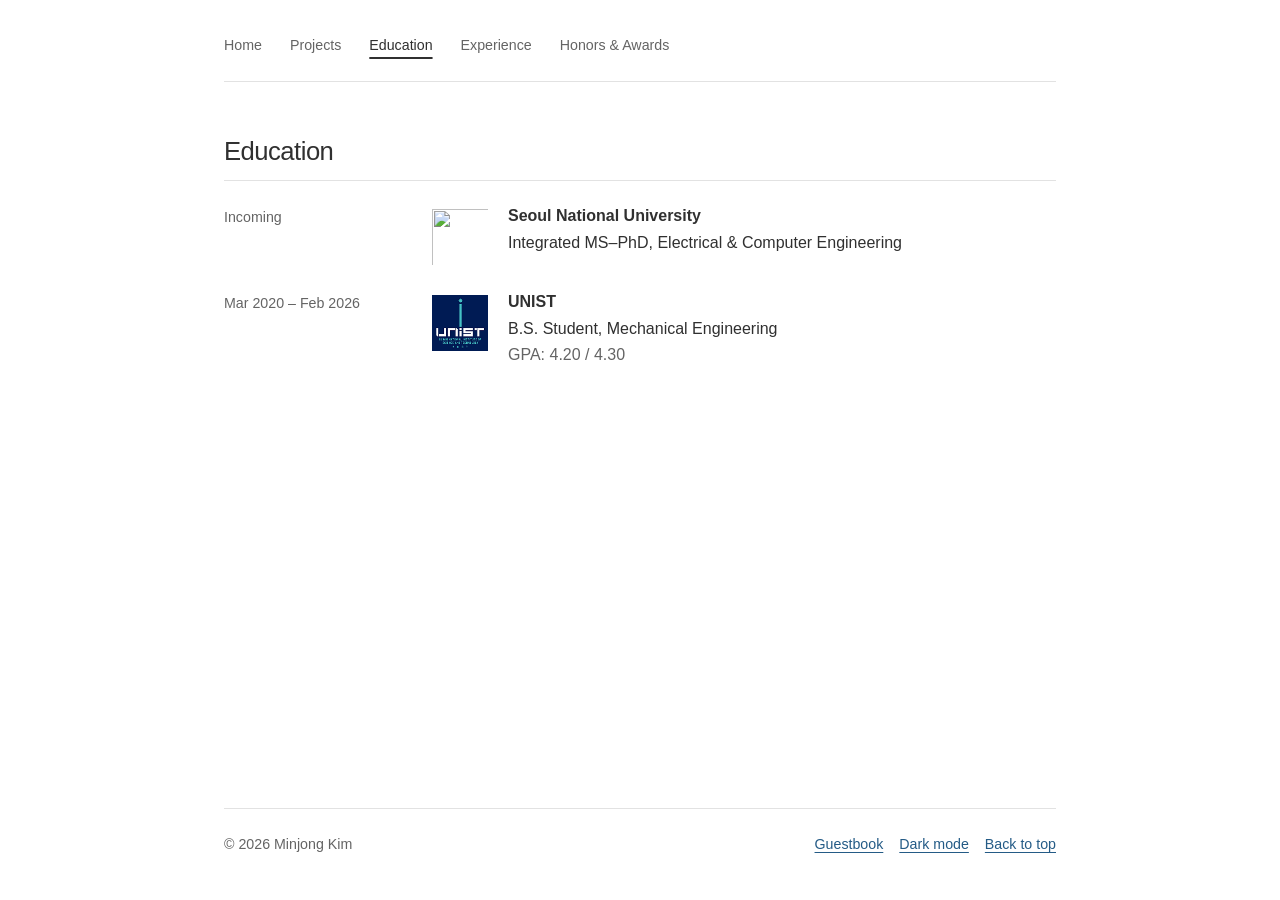
==== education.html @ 2716f353 "Redesign academic website with separate pages and image galleries" ====
<!DOCTYPE html>
<html lang="en">
<head>
    <meta charset="UTF-8">
    <meta name="viewport" content="width=device-width, initial-scale=1.0">
    <meta name="description" content="Minjong Kim’s education in mechanical engineering and electrical and computer engineering.">
    <meta name="color-scheme" content="light dark">
    <title>Education | Minjong Kim</title>
    <link rel="stylesheet" href="css/style.css">
    <script src="js/theme.js"></script>
    <script src="js/main.js" defer></script>
</head>
<body>
    <a class="skip-link" href="#main">Skip to content</a>
    <div class="page">
        <header class="site-header">
            <nav aria-label="Main navigation">
                <a href="index.html">Home</a>
                <a href="projects.html">Projects</a>
                <a href="education.html" aria-current="page">Education</a>
                <a href="experience.html">Experience</a>
                <a href="honors.html">Honors &amp; Awards</a>
            </nav>
        </header>

        <main id="main" tabindex="-1">
            <section id="education" aria-labelledby="education-title">
                <h1 id="education-title" class="page-title">Education</h1>
                <div class="dated-entry">
                    <p class="entry-date">Incoming</p>
                    <div class="school-content">
                        <img class="school-logo" src="images/snu-logo.png" alt="" width="2116" height="2195">
                        <div class="school-details"><h2 class="entry-title">Seoul National University</h2><p>Integrated MS–PhD, Electrical &amp; Computer Engineering</p></div>
                    </div>
                </div>
                <div class="dated-entry">
                    <p class="entry-date">Mar 2020 – Feb 2026</p>
                    <div class="school-content">
                        <img class="school-logo" src="images/unist-logo.png" alt="" width="100" height="100">
                        <div class="school-details"><h2 class="entry-title">UNIST</h2><p>B.S. Student, Mechanical Engineering</p><p class="secondary">GPA: 4.20 / 4.30</p></div>
                    </div>
                </div>
            </section>
        </main>

        <footer class="site-footer">
            <p>© <span id="copyright-year">2026</span> Minjong Kim</p>
            <div class="footer-links">
                <button type="button" class="text-button" id="guestbook-btn" hidden>Guestbook</button>
                <button type="button" class="text-button" id="theme-toggle" aria-pressed="false" hidden>Dark mode</button>
                <a href="#main">Back to top</a>
            </div>
        </footer>
    </div>

    <dialog id="guestbook-modal" aria-labelledby="guestbook-title">
        <div class="modal-header">
            <h2 id="guestbook-title">Guestbook</h2>
            <button type="button" class="text-button" id="modal-close">Close</button>
        </div>
        <p class="secondary guestbook-intro">Leave a public message.</p>
        <form id="guestbook-form">
            <label for="gb-name">Name</label>
            <input type="text" id="gb-name" autocomplete="nickname" maxlength="20" required>
            <label for="gb-content">Message</label>
            <textarea id="gb-content" rows="3" maxlength="100" required></textarea>
            <button id="gb-submit" class="submit-button" type="submit" disabled>Post message</button>
            <p id="gb-status" class="secondary" role="status"></p>
        </form>
        <div id="guestbook-list" class="guestbook-list" aria-busy="true"><p>Loading messages…</p></div>
    </dialog>
</body>
</html>
---- css/style.css ----
/* A quiet, document-like layout for a personal academic homepage. */
:root {
    color-scheme: light;
    --background: #fff;
    --text: #303030;
    --secondary: #646464;
    --link: #245b86;
    --rule: #e2e2e2;
    --control-border: #858585;
    --surface: #f5f5f5;
    --overlay: rgb(0 0 0 / 35%);
    --font: -apple-system, BlinkMacSystemFont, "Segoe UI", Arial, sans-serif;
    --small: 0.889rem;
    --body: 1rem;
    --heading: 1.266rem;
    --title: 2.281rem;
    --date-column: 10.75rem;
    --column-gap: 2rem;
    --header-height: 9rem;
    --gallery-surface: #f2f3f4;
    --gallery-control: rgb(20 25 30 / 52%);
    --gallery-control-border: rgb(255 255 255 / 22%);
    --gallery-control-ink: #fff;
    --gallery-arrow-surface: rgb(255 255 255 / 82%);
    --gallery-arrow-border: rgb(255 255 255 / 65%);
    --gallery-arrow-ink: #343a40;
    --gallery-arrow-shadow: 0 1px 5px rgb(0 0 0 / 12%), 0 0 0 1px rgb(0 0 0 / 5%);
}

:root[data-theme="dark"] {
    color-scheme: dark;
    --background: #202020;
    --text: #e6e6e6;
    --secondary: #b3b3b3;
    --link: #9dc4e3;
    --rule: #484848;
    --control-border: #959595;
    --surface: #292929;
    --overlay: rgb(0 0 0 / 60%);
    --gallery-surface: #17191c;
}

* { box-sizing: border-box; }
html { scroll-padding-top: calc(var(--header-height) + 1rem); }
body { margin: 0; background: var(--background); color: var(--text); font-family: var(--font); font-size: var(--body); line-height: 1.6; }
button, input, textarea { font: inherit; }
button, summary { cursor: pointer; }
button { color: inherit; }
button:disabled { cursor: wait; }
a { color: var(--link); text-underline-offset: 0.18em; text-decoration-thickness: 1px; }
a:hover, .text-button:hover { text-decoration-thickness: 2px; }
:focus-visible { outline: 2px solid var(--link); outline-offset: 4px; }
/* This anchor target is a landmark, not an interactive panel. */
main:focus { outline: none; }
p, h1, h2, h3, h4, ul { margin: 0; }
h1, h2, h3, h4 { line-height: 1.4; font-weight: 500; text-wrap: pretty; }
h1 { font-size: var(--title); letter-spacing: -0.025em; overflow-wrap: anywhere; }
h2 { font-size: var(--heading); margin-bottom: 1.5rem; letter-spacing: -0.015em; }
h3, h4 { font-size: var(--body); font-weight: 600; }
.entry-title { font-size: var(--body); font-weight: 600; letter-spacing: normal; }
.page-title { font-size: 1.602rem; letter-spacing: -0.02em; margin-bottom: 1.5rem; }
img { display: block; max-width: 100%; height: auto; }
[hidden] { display: none !important; }
.secondary, .entry-date, .project-meta, .project-topics { color: var(--secondary); }
.page { max-width: 56rem; min-height: 100svh; display: flex; flex-direction: column; margin-inline: auto; padding: 0 2rem; }
main { flex: 1; min-width: 0; display: flow-root; }
.site-header { position: sticky; top: 0; z-index: 10; flex-shrink: 0; background: var(--background); padding-block: 1.75rem 1.125rem; border-bottom: 1px solid var(--rule); }
.site-header nav { display: flex; flex-wrap: wrap; column-gap: 1.75rem; row-gap: 0.125rem; }
.site-header a { display: inline-block; padding-block: 0.375rem; font-size: var(--small); color: var(--secondary); text-decoration: none; }
.site-header a:hover, .site-header a:focus-visible { color: var(--link); text-decoration: underline; }
.site-header a[aria-current="page"] { color: var(--text); text-decoration: underline; text-decoration-thickness: 2px; text-underline-offset: 0.5em; }
main > section { margin-top: 3.25rem; }
.about { display: grid; grid-template-columns: minmax(0, 1fr) 8.5rem; column-gap: 3rem; padding-top: 0.25rem; }
.profile-heading, .bio, .contact-links { grid-column: 1; }
.research-area { margin-top: 0.25rem; color: var(--secondary); }
.bio { margin-top: 1.5rem; max-width: 65ch; text-wrap: pretty; }
.bio p + p { margin-top: 1rem; }
.portrait { grid-column: 2; grid-row: 1 / 4; width: 8.5rem; aspect-ratio: 4 / 5; object-fit: cover; object-position: center 40%; margin-top: 0.5rem; }
.contact-links { display: flex; flex-wrap: wrap; gap: 0.25rem 1.125rem; list-style: none; padding: 0; margin-top: 1.125rem; font-size: var(--small); }
.contact-links a { display: inline-block; padding-block: 0.25rem; }
.interests { grid-column: 1 / -1; margin-top: 1.5rem; color: var(--secondary); font-size: var(--small); }
.interests span { color: var(--text); }
section > .page-title, #news > h2, .section-heading { padding-bottom: 0.625rem; border-bottom: 1px solid var(--rule); }
.dated-entry { display: grid; grid-template-columns: var(--date-column) minmax(0, 1fr); column-gap: var(--column-gap); margin-top: 1.375rem; }
.entry-date { font-size: var(--small); padding-top: 0.0625rem; font-variant-numeric: tabular-nums; line-height: 1.6; }
.dated-entry .entry-title, .dated-entry h3 { margin-bottom: 0.2rem; }
.school-content { display: flex; flex-wrap: wrap; align-items: flex-start; gap: 1rem; }
.school-logo { flex: 0 0 auto; width: 4rem; height: 4rem; padding: 0.25rem; object-fit: contain; background: #fff; }
.school-details { flex: 1 1 12rem; min-width: 0; }
.news-list, .honors-list { list-style: none; padding: 0; }
.news-list .dated-entry { margin-top: 0.625rem; }
.section-heading { display: flex; flex-wrap: wrap; align-items: baseline; justify-content: space-between; gap: 0.5rem 1rem; margin-bottom: 1.5rem; }
.section-heading .page-title { margin: 0; }
.project-filters { display: flex; flex-wrap: wrap; gap: 0.875rem; }
.filter-button { background: none; border: 0; padding: 0.25rem 0; color: var(--secondary); font-size: var(--small); }
.filter-button[aria-pressed="true"] { color: var(--text); text-decoration: underline; text-underline-offset: 0.3em; }
.filter-button:hover { color: var(--link); }
.project { display: grid; grid-template-columns: var(--date-column) minmax(0, 1fr); column-gap: var(--column-gap); }
.project:not([hidden]) ~ .project:not([hidden]) { margin-top: 1.75rem; padding-top: 1.75rem; border-top: 1px solid var(--rule); }
.project .entry-title { margin-bottom: 0.125rem; }
.project-content { min-width: 0; }
.project-content > p:not([class]) { text-wrap: pretty; }
.project-status { font-size: var(--small); color: var(--secondary); margin-top: 0.25rem; }
.project-meta { font-size: var(--small); margin-bottom: 0.75rem; }
.project-topics { font-size: var(--small); margin-top: 0.625rem; }
.project-links, .project-figures { font-size: var(--small); margin-top: 0.5rem; }
summary { color: var(--link); width: fit-content; padding-block: 0.25rem; text-decoration: underline; text-underline-offset: 0.18em; }
.figure-list { display: grid; grid-template-columns: repeat(2, minmax(0, 1fr)); gap: 0.75rem; margin-block: 0.75rem 1rem; }
.figure-list .gallery-slide:first-child { grid-column: 1 / -1; }
.figure-list .gallery-slide { display: block; margin: 0; border: 1px solid var(--rule); }
.figure-list img { width: 100%; }
.gallery-stage { position: relative; aspect-ratio: 5 / 3; margin-top: 0.75rem; background: var(--gallery-surface); border: 1px solid var(--rule); border-radius: 0.375rem; overflow: hidden; }
.figure-list.is-carousel { position: absolute; inset: 0; display: block; margin: 0; }
.is-carousel .gallery-slide { position: absolute; inset: 0; display: flex; align-items: center; justify-content: center; border: 0; }
.is-carousel .gallery-slide img { width: 100%; height: 100%; object-fit: contain; }
.gallery-arrow { position: absolute; top: 50%; transform: translateY(-50%); display: grid; place-items: center; width: 2.75rem; height: 2.75rem; padding: 0; border: 0; border-radius: 50%; background: none; color: var(--gallery-arrow-ink); }
/* A 36 px visual button inside a 44 px touch target. */
.gallery-arrow::before { content: ""; position: absolute; inset: 0.25rem; border-radius: inherit; background: var(--gallery-arrow-surface); border: 1px solid var(--gallery-arrow-border); box-shadow: var(--gallery-arrow-shadow); backdrop-filter: blur(12px); -webkit-backdrop-filter: blur(12px); }
.gallery-arrow svg { position: relative; display: block; width: 1.125rem; height: 1.125rem; }
.gallery-arrow:hover::before { background: var(--gallery-control-ink); }
.gallery-arrow:active::before { transform: scale(0.94); }
.gallery-prev { left: 0.75rem; }
.gallery-next { right: 0.75rem; }
.gallery-dots { position: absolute; bottom: 0.625rem; left: 50%; transform: translateX(-50%); display: flex; align-items: center; justify-content: center; padding: 0 0.125rem; border-radius: 2rem; background: var(--gallery-control); border: 1px solid var(--gallery-control-border); backdrop-filter: blur(8px); -webkit-backdrop-filter: blur(8px); }
.gallery-dot { display: grid; place-items: center; width: 1.5rem; height: 1.5rem; padding: 0; border: 0; background: none; border-radius: 50%; }
.gallery-dot::before { content: ""; width: 0.25rem; height: 0.25rem; background: var(--gallery-control-ink); border-radius: 50%; opacity: 0.55; }
.gallery-dot[aria-pressed="true"]::before { opacity: 1; transform: scale(1.3); }
.gallery-dot:hover::before { opacity: 1; }
.gallery-arrow:focus-visible { outline: 2px solid var(--link); outline-offset: 0; }
.gallery-dot:focus-visible { outline: 2px solid var(--gallery-control-ink); outline-offset: 2px; }
.subheading { margin-block: 1.75rem 1rem; color: var(--secondary); font-size: var(--small); font-weight: 500; }
.site-footer { display: flex; flex-wrap: wrap; justify-content: space-between; align-items: baseline; gap: 0.75rem 1rem; border-top: 1px solid var(--rule); margin-top: 3.5rem; padding-block: 1.25rem 2.5rem; font-size: var(--small); color: var(--secondary); }
.footer-links { display: flex; flex-wrap: wrap; align-items: baseline; gap: 0.25rem 1rem; }
.text-button { padding: 0.25rem 0; border: 0; background: none; color: var(--link); text-decoration: underline; text-underline-offset: 0.18em; }
.skip-link { position: fixed; z-index: 20; top: 0.5rem; left: 1rem; background: var(--background); padding: 0.5rem 1rem; transform: translateY(-200%); }
.skip-link:focus { transform: none; }
.sr-only { position: absolute; width: 1px; height: 1px; padding: 0; margin: -1px; overflow: hidden; clip-path: inset(50%); white-space: nowrap; border: 0; }

/* Native dialog provides focus containment and Escape support. */
body:has(dialog[open]) { overflow: hidden; }
dialog { width: min(36rem, calc(100% - 2rem)); max-height: 85dvh; padding: 1.5rem; border: 1px solid var(--control-border); background: var(--background); color: var(--text); overflow-y: auto; }
dialog::backdrop { background: var(--overlay); }
.modal-header { display: flex; align-items: baseline; justify-content: space-between; gap: 1rem; }
.modal-header h2 { margin: 0; }
.guestbook-intro { margin-top: 0.5rem; }
#guestbook-form { display: grid; gap: 0.5rem; margin-block: 1.5rem; }
input, textarea { min-width: 0; width: 100%; border: 1px solid var(--control-border); border-radius: 0; padding: 0.5rem; background: var(--background); color: var(--text); }
textarea { resize: vertical; }
#guestbook-form label:not(:first-child) { margin-top: 0.5rem; }
.submit-button { justify-self: start; padding: 0.4rem 0.9rem; border: 1px solid var(--control-border); border-radius: 0; background: var(--surface); margin-top: 0.5rem; }
.submit-button:disabled { color: var(--secondary); }
#gb-status { min-height: 1.6em; font-size: var(--small); }
.gb-item { padding-block: 1rem; border-top: 1px solid var(--rule); overflow-wrap: anywhere; }
.gb-author { display: block; font-weight: 500; }
.gb-text { display: block; white-space: pre-wrap; }
.gb-date { color: var(--secondary); font-size: var(--small); }

@media (max-width: 600px) {
    .page { padding-inline: 1.25rem; }
    .site-header { padding-block: 0.875rem; }
    .site-header nav { column-gap: 1.125rem; }
    main > section { margin-top: 2.75rem; }
    .about { display: flex; flex-wrap: wrap; gap: 0 1rem; align-items: start; }
    .profile-heading { flex: 1 1 12rem; min-width: 0; }
    .profile-heading h1 { font-size: 2.027rem; }
    .portrait { flex: 0 0 auto; width: 5rem; margin: 0 0 0.25rem; }
    .bio, .contact-links, .interests { flex-basis: 100%; }
    .dated-entry { grid-template-columns: 1fr; gap: 0.25rem; margin-top: 1.5rem; }
    .project { grid-template-columns: 1fr; gap: 0.5rem; }
    .project-period { display: flex; flex-wrap: wrap; gap: 0.25rem 0.875rem; align-items: baseline; }
    .project-status { margin: 0; }
    .project-status::before { content: "·"; margin-right: 0.875rem; }
    .project:not([hidden]) ~ .project:not([hidden]) { margin-top: 1.5rem; padding-top: 1.5rem; }
    .contact-links { column-gap: 1rem; }
    .figure-list { grid-template-columns: 1fr; }
    .news-list .dated-entry { margin-top: 0.875rem; }
    .entry-date { padding: 0; }
    .site-footer { margin-top: 2.75rem; }
}

@media (max-width: 340px) {
    .portrait { margin-top: 1rem; }
}

@media print {
    :root, :root[data-theme="dark"] { --background: #fff; --text: #000; --secondary: #444; --link: #000; --rule: #ccc; }
    .page { display: block; min-height: 0; max-width: none; padding: 0; }
    .site-header, .site-footer, .project-filters, .project-figures, dialog, .skip-link { display: none !important; }
    .project[hidden] { display: grid !important; }
    .project ~ .project { margin-top: 1.75rem; padding-top: 1.75rem; border-top: 1px solid var(--rule); }
    main > section { margin-top: 1.5rem; }
    .project, .dated-entry { break-inside: avoid; }
    a { text-decoration: none; }
}
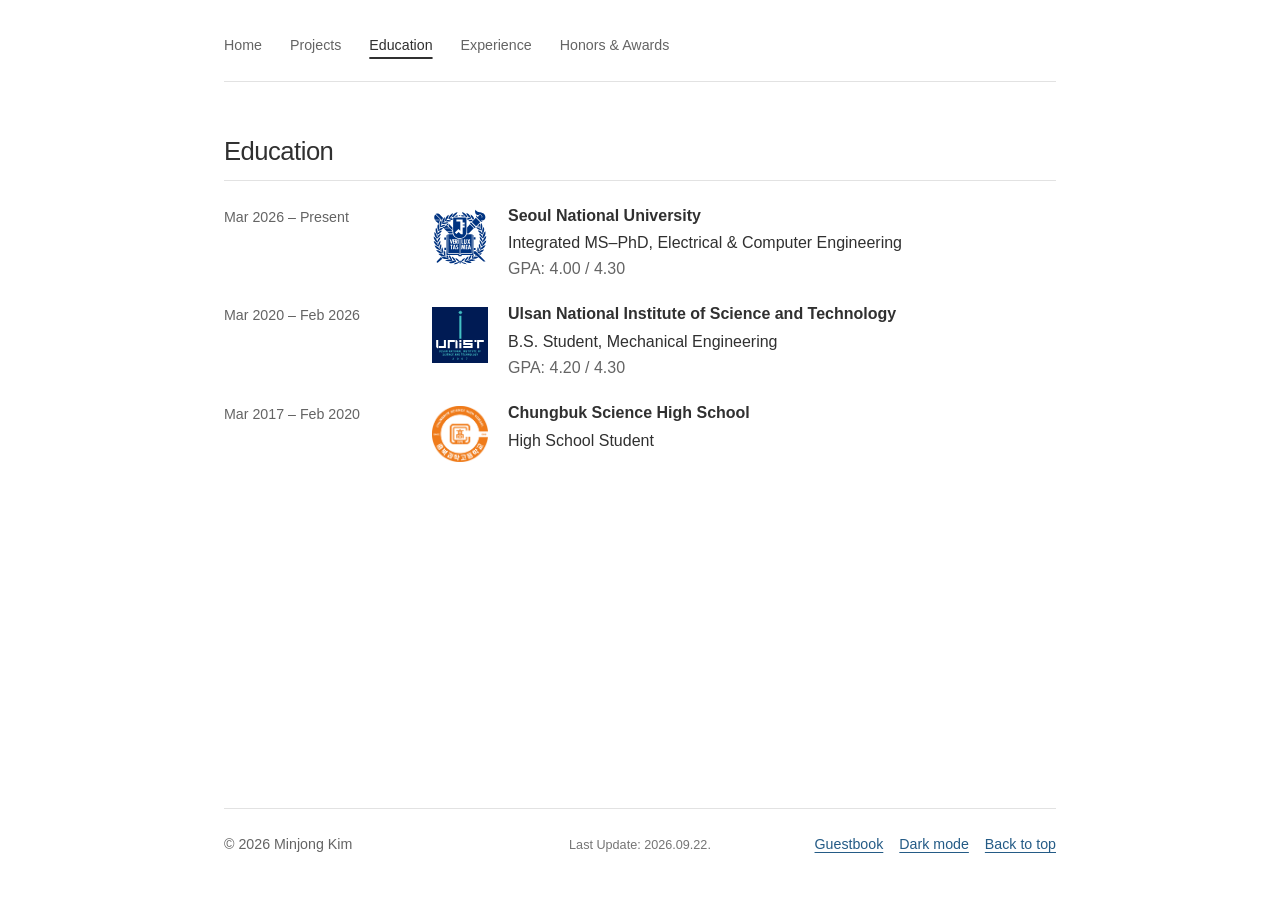
==== commit bd234d5f: "Refresh site content and news UI" ====
--- a/education.html
+++ b/education.html
@@ -27,17 +27,24 @@
             <section id="education" aria-labelledby="education-title">
                 <h1 id="education-title" class="page-title">Education</h1>
                 <div class="dated-entry">
-                    <p class="entry-date">Incoming</p>
+                    <p class="entry-date">Mar 2026 – Present</p>
                     <div class="school-content">
-                        <img class="school-logo" src="images/snu-logo.png" alt="" width="2116" height="2195">
-                        <div class="school-details"><h2 class="entry-title">Seoul National University</h2><p>Integrated MS–PhD, Electrical &amp; Computer Engineering</p></div>
+                        <img class="school-logo" src="images/snu-logo.svg" alt="" width="2000" height="2000">
+                        <div class="school-details"><h2 class="entry-title">Seoul National University</h2><p>Integrated MS–PhD, Electrical &amp; Computer Engineering</p><p class="secondary">GPA: 4.00 / 4.30</p></div>
                     </div>
                 </div>
                 <div class="dated-entry">
                     <p class="entry-date">Mar 2020 – Feb 2026</p>
                     <div class="school-content">
-                        <img class="school-logo" src="images/unist-logo.png" alt="" width="100" height="100">
-                        <div class="school-details"><h2 class="entry-title">UNIST</h2><p>B.S. Student, Mechanical Engineering</p><p class="secondary">GPA: 4.20 / 4.30</p></div>
+                        <img class="school-logo" src="images/unist-logo.svg" alt="" width="2000" height="2000">
+                        <div class="school-details"><h2 class="entry-title">Ulsan National Institute of Science and Technology</h2><p>B.S. Student, Mechanical Engineering</p><p class="secondary">GPA: 4.20 / 4.30</p></div>
+                    </div>
+                </div>
+                <div class="dated-entry">
+                    <p class="entry-date">Mar 2017 – Feb 2020</p>
+                    <div class="school-content">
+                        <img class="school-logo" src="images/cbsh-logo.png" alt="" width="300" height="300">
+                        <div class="school-details"><h2 class="entry-title">Chungbuk Science High School</h2><p>High School Student</p></div>
                     </div>
                 </div>
             </section>
@@ -45,6 +52,7 @@
 
         <footer class="site-footer">
             <p>© <span id="copyright-year">2026</span> Minjong Kim</p>
+            <p class="footer-update">Last Update: <time datetime="2026-09-22">2026.09.22.</time></p>
             <div class="footer-links">
                 <button type="button" class="text-button" id="guestbook-btn" hidden>Guestbook</button>
                 <button type="button" class="text-button" id="theme-toggle" aria-pressed="false" hidden>Dark mode</button>
--- a/css/style.css
+++ b/css/style.css
@@ -4,6 +4,7 @@
     --background: #fff;
     --text: #303030;
     --secondary: #646464;
+    --muted: #757575;
     --link: #245b86;
     --rule: #e2e2e2;
     --control-border: #858585;
@@ -32,6 +33,7 @@
     --background: #202020;
     --text: #e6e6e6;
     --secondary: #b3b3b3;
+    --muted: #919191;
     --link: #9dc4e3;
     --rule: #484848;
     --control-border: #959595;
@@ -70,12 +72,12 @@
 .site-header a:hover, .site-header a:focus-visible { color: var(--link); text-decoration: underline; }
 .site-header a[aria-current="page"] { color: var(--text); text-decoration: underline; text-decoration-thickness: 2px; text-underline-offset: 0.5em; }
 main > section { margin-top: 3.25rem; }
-.about { display: grid; grid-template-columns: minmax(0, 1fr) 8.5rem; column-gap: 3rem; padding-top: 0.25rem; }
+.about { display: grid; grid-template-columns: minmax(0, 1fr) 18rem; column-gap: 3rem; padding-top: 0.25rem; }
 .profile-heading, .bio, .contact-links { grid-column: 1; }
 .research-area { margin-top: 0.25rem; color: var(--secondary); }
 .bio { margin-top: 1.5rem; max-width: 65ch; text-wrap: pretty; }
 .bio p + p { margin-top: 1rem; }
-.portrait { grid-column: 2; grid-row: 1 / 4; width: 8.5rem; aspect-ratio: 4 / 5; object-fit: cover; object-position: center 40%; margin-top: 0.5rem; }
+.portrait { grid-column: 2; grid-row: 1 / 4; width: 18rem; aspect-ratio: 4 / 5; object-fit: cover; object-position: center 40%; margin-top: 0.5rem; }
 .contact-links { display: flex; flex-wrap: wrap; gap: 0.25rem 1.125rem; list-style: none; padding: 0; margin-top: 1.125rem; font-size: var(--small); }
 .contact-links a { display: inline-block; padding-block: 0.25rem; }
 .interests { grid-column: 1 / -1; margin-top: 1.5rem; color: var(--secondary); font-size: var(--small); }
@@ -89,6 +91,31 @@
 .school-details { flex: 1 1 12rem; min-width: 0; }
 .news-list, .honors-list { list-style: none; padding: 0; }
 .news-list .dated-entry { margin-top: 0.625rem; }
+.news-window { position: relative; }
+.news-scroll { overflow-y: auto; scrollbar-width: thin; scrollbar-color: var(--rule) transparent; scroll-padding-block: 2.5rem; }
+.news-scroll .news-list { display: flow-root; }
+.news-window::before, .news-window::after { content: ""; position: absolute; z-index: 1; inset-inline: 0; height: 2.5rem; pointer-events: none; }
+.news-window::before { top: 0; background: linear-gradient(to bottom, var(--background), transparent); opacity: var(--news-fade-top, 0); }
+.news-window::after { bottom: 0; background: linear-gradient(to top, var(--background), transparent); opacity: var(--news-fade-bottom, 0); }
+.news-scroll:focus-visible { outline: none; }
+.news-window:has(.news-scroll:focus-visible) { outline: 2px solid var(--link); outline-offset: 4px; }
+.news-more { position: absolute; z-index: 2; bottom: -1.75rem; left: 50%; transform: translateX(-50%); display: grid; place-items: center; width: 4rem; height: 2.75rem; padding: 0; border: 0; border-radius: 0.5rem; background: none; color: var(--secondary); opacity: 0; pointer-events: none; }
+/* A borderless scroll cue; its quiet hover surface stays inside the 44 px hit area. */
+.news-more::before { content: ""; position: absolute; inset: 0.5rem 0; border-radius: inherit; background: var(--surface); opacity: 0; }
+.news-more svg { position: relative; width: 1.5rem; height: 1.5rem; fill: none; stroke: currentColor; stroke-width: 1.8; stroke-linecap: round; stroke-linejoin: round; }
+.news-more[data-visible="true"] { opacity: 1; pointer-events: auto; }
+.news-more:hover, .news-more:focus-visible { color: var(--text); }
+.news-more:focus-visible::before { opacity: 1; }
+@media (hover: hover) {
+    .news-more:hover::before { opacity: 1; }
+}
+@media (prefers-reduced-motion: no-preference) {
+    .news-more { transition: opacity 150ms ease-out; }
+    .news-more::before { transition: opacity 150ms ease-out; }
+    .news-more svg { transition: transform 150ms ease-out; }
+    .news-more:hover svg, .news-more:focus-visible svg { transform: translateY(2px); }
+    .news-more:active svg { transform: translateY(3px); }
+}
 .section-heading { display: flex; flex-wrap: wrap; align-items: baseline; justify-content: space-between; gap: 0.5rem 1rem; margin-bottom: 1.5rem; }
 .section-heading .page-title { margin: 0; }
 .project-filters { display: flex; flex-wrap: wrap; gap: 0.875rem; }
@@ -131,6 +158,12 @@
 .subheading { margin-block: 1.75rem 1rem; color: var(--secondary); font-size: var(--small); font-weight: 500; }
 .site-footer { display: flex; flex-wrap: wrap; justify-content: space-between; align-items: baseline; gap: 0.75rem 1rem; border-top: 1px solid var(--rule); margin-top: 3.5rem; padding-block: 1.25rem 2.5rem; font-size: var(--small); color: var(--secondary); }
 .footer-links { display: flex; flex-wrap: wrap; align-items: baseline; gap: 0.25rem 1rem; }
+.footer-update { flex: 0 0 100%; order: 3; text-align: center; font-size: 0.79rem; color: var(--muted); }
+@media (min-width: 56rem) {
+    .site-footer { display: grid; grid-template-columns: minmax(0, 1fr) auto minmax(0, 1fr); }
+    .footer-update { order: 0; }
+    .footer-links { justify-self: end; }
+}
 .text-button { padding: 0.25rem 0; border: 0; background: none; color: var(--link); text-decoration: underline; text-underline-offset: 0.18em; }
 .skip-link { position: fixed; z-index: 20; top: 0.5rem; left: 1rem; background: var(--background); padding: 0.5rem 1rem; transform: translateY(-200%); }
 .skip-link:focus { transform: none; }
@@ -187,6 +220,8 @@
     .page { display: block; min-height: 0; max-width: none; padding: 0; }
     .site-header, .site-footer, .project-filters, .project-figures, dialog, .skip-link { display: none !important; }
     .project[hidden] { display: grid !important; }
+    .news-scroll { max-height: none !important; overflow: visible; }
+    .news-window::before, .news-window::after, .news-more { display: none; }
     .project ~ .project { margin-top: 1.75rem; padding-top: 1.75rem; border-top: 1px solid var(--rule); }
     main > section { margin-top: 1.5rem; }
     .project, .dated-entry { break-inside: avoid; }
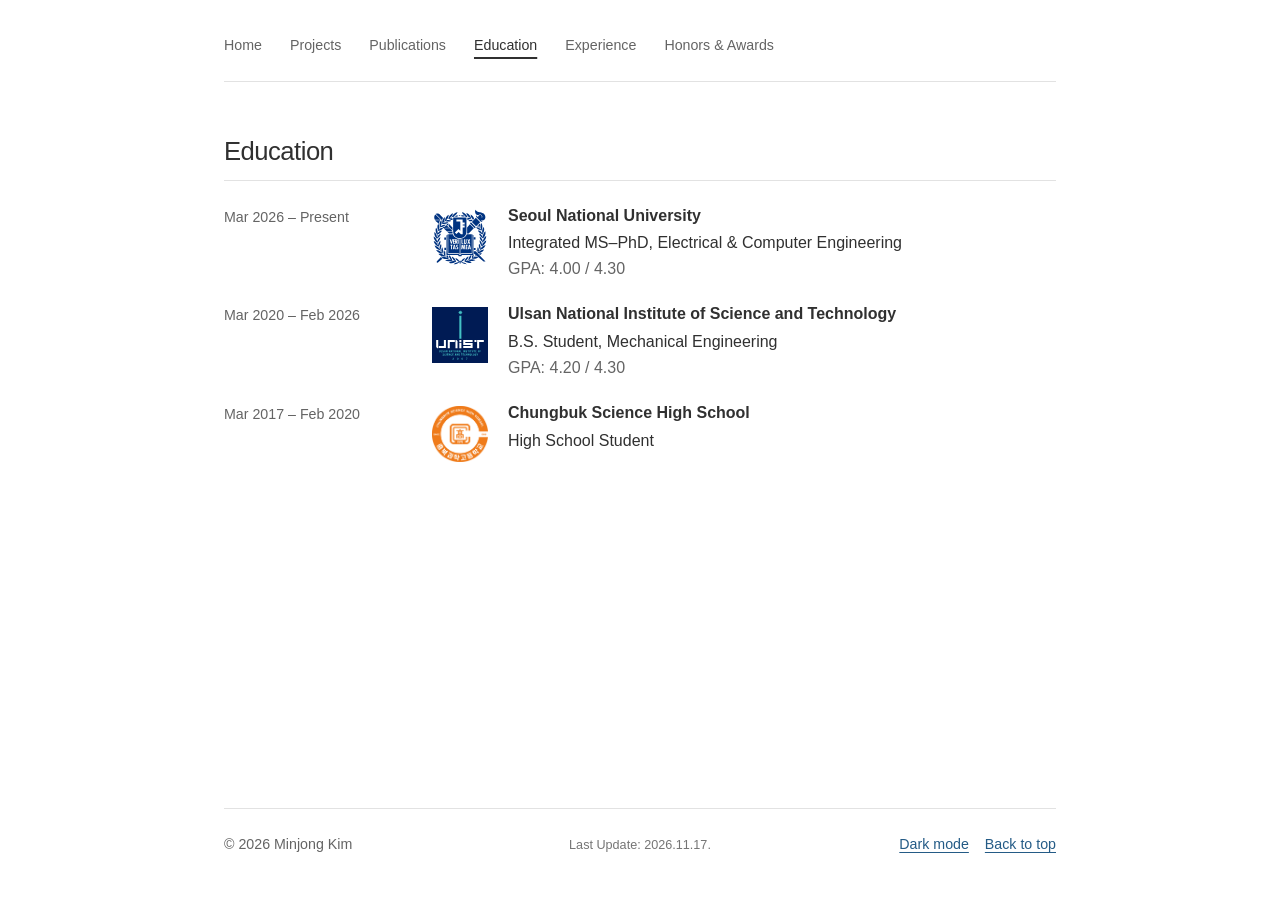
==== commit 9ba58752: "Remove guestbook, add Publications page and news item - Remove guestbook modal, Firebase/EmailJS scr" ====
--- a/education.html
+++ b/education.html
@@ -17,6 +17,7 @@
             <nav aria-label="Main navigation">
                 <a href="index.html">Home</a>
                 <a href="projects.html">Projects</a>
+                <a href="publications.html">Publications</a>
                 <a href="education.html" aria-current="page">Education</a>
                 <a href="experience.html">Experience</a>
                 <a href="honors.html">Honors &amp; Awards</a>
@@ -52,30 +53,12 @@
 
         <footer class="site-footer">
             <p>© <span id="copyright-year">2026</span> Minjong Kim</p>
-            <p class="footer-update">Last Update: <time datetime="2026-09-22">2026.09.22.</time></p>
+            <p class="footer-update">Last Update: <time datetime="2026-11-17">2026.11.17.</time></p>
             <div class="footer-links">
-                <button type="button" class="text-button" id="guestbook-btn" hidden>Guestbook</button>
                 <button type="button" class="text-button" id="theme-toggle" aria-pressed="false" hidden>Dark mode</button>
                 <a href="#main">Back to top</a>
             </div>
         </footer>
     </div>
-
-    <dialog id="guestbook-modal" aria-labelledby="guestbook-title">
-        <div class="modal-header">
-            <h2 id="guestbook-title">Guestbook</h2>
-            <button type="button" class="text-button" id="modal-close">Close</button>
-        </div>
-        <p class="secondary guestbook-intro">Leave a public message.</p>
-        <form id="guestbook-form">
-            <label for="gb-name">Name</label>
-            <input type="text" id="gb-name" autocomplete="nickname" maxlength="20" required>
-            <label for="gb-content">Message</label>
-            <textarea id="gb-content" rows="3" maxlength="100" required></textarea>
-            <button id="gb-submit" class="submit-button" type="submit" disabled>Post message</button>
-            <p id="gb-status" class="secondary" role="status"></p>
-        </form>
-        <div id="guestbook-list" class="guestbook-list" aria-busy="true"><p>Loading messages…</p></div>
-    </dialog>
 </body>
 </html>
--- a/css/style.css
+++ b/css/style.css
@@ -9,7 +9,6 @@
     --rule: #e2e2e2;
     --control-border: #858585;
     --surface: #f5f5f5;
-    --overlay: rgb(0 0 0 / 35%);
     --font: -apple-system, BlinkMacSystemFont, "Segoe UI", Arial, sans-serif;
     --small: 0.889rem;
     --body: 1rem;
@@ -38,7 +37,6 @@
     --rule: #484848;
     --control-border: #959595;
     --surface: #292929;
-    --overlay: rgb(0 0 0 / 60%);
     --gallery-surface: #17191c;
 }
 
@@ -89,8 +87,9 @@
 .school-content { display: flex; flex-wrap: wrap; align-items: flex-start; gap: 1rem; }
 .school-logo { flex: 0 0 auto; width: 4rem; height: 4rem; padding: 0.25rem; object-fit: contain; background: #fff; }
 .school-details { flex: 1 1 12rem; min-width: 0; }
-.news-list, .honors-list { list-style: none; padding: 0; }
+.news-list, .honors-list, .pub-list { list-style: none; padding: 0; }
 .news-list .dated-entry { margin-top: 0.625rem; }
+@media (min-width: 601px) { .news-list .dated-entry { grid-template-columns: 5.5rem minmax(0, 1fr); column-gap: 1rem; } }
 .news-window { position: relative; }
 .news-scroll { overflow-y: auto; scrollbar-width: thin; scrollbar-color: var(--rule) transparent; scroll-padding-block: 2.5rem; }
 .news-scroll .news-list { display: flow-root; }
@@ -156,6 +155,14 @@
 .gallery-arrow:focus-visible { outline: 2px solid var(--link); outline-offset: 0; }
 .gallery-dot:focus-visible { outline: 2px solid var(--gallery-control-ink); outline-offset: 2px; }
 .subheading { margin-block: 1.75rem 1rem; color: var(--secondary); font-size: var(--small); font-weight: 500; }
+.pub-note { margin-top: -0.75rem; font-size: var(--small); }
+.pub-list .dated-entry { margin-top: 1.125rem; }
+.pub-empty { font-size: var(--small); }
+.pub-authors, .pub-venue { overflow-wrap: anywhere; }
+.pub-tag { display: block; color: var(--muted); font-size: 0.79rem; line-height: 1.4; }
+.pub-authors sup { font-size: 0.75em; }
+.pub-authors strong { font-weight: 600; }
+.pub-links { display: flex; flex-wrap: wrap; gap: 0.125rem 1rem; margin-top: 0.25rem; font-size: var(--small); }
 .site-footer { display: flex; flex-wrap: wrap; justify-content: space-between; align-items: baseline; gap: 0.75rem 1rem; border-top: 1px solid var(--rule); margin-top: 3.5rem; padding-block: 1.25rem 2.5rem; font-size: var(--small); color: var(--secondary); }
 .footer-links { display: flex; flex-wrap: wrap; align-items: baseline; gap: 0.25rem 1rem; }
 .footer-update { flex: 0 0 100%; order: 3; text-align: center; font-size: 0.79rem; color: var(--muted); }
@@ -168,25 +175,6 @@
 .skip-link { position: fixed; z-index: 20; top: 0.5rem; left: 1rem; background: var(--background); padding: 0.5rem 1rem; transform: translateY(-200%); }
 .skip-link:focus { transform: none; }
 .sr-only { position: absolute; width: 1px; height: 1px; padding: 0; margin: -1px; overflow: hidden; clip-path: inset(50%); white-space: nowrap; border: 0; }
-
-/* Native dialog provides focus containment and Escape support. */
-body:has(dialog[open]) { overflow: hidden; }
-dialog { width: min(36rem, calc(100% - 2rem)); max-height: 85dvh; padding: 1.5rem; border: 1px solid var(--control-border); background: var(--background); color: var(--text); overflow-y: auto; }
-dialog::backdrop { background: var(--overlay); }
-.modal-header { display: flex; align-items: baseline; justify-content: space-between; gap: 1rem; }
-.modal-header h2 { margin: 0; }
-.guestbook-intro { margin-top: 0.5rem; }
-#guestbook-form { display: grid; gap: 0.5rem; margin-block: 1.5rem; }
-input, textarea { min-width: 0; width: 100%; border: 1px solid var(--control-border); border-radius: 0; padding: 0.5rem; background: var(--background); color: var(--text); }
-textarea { resize: vertical; }
-#guestbook-form label:not(:first-child) { margin-top: 0.5rem; }
-.submit-button { justify-self: start; padding: 0.4rem 0.9rem; border: 1px solid var(--control-border); border-radius: 0; background: var(--surface); margin-top: 0.5rem; }
-.submit-button:disabled { color: var(--secondary); }
-#gb-status { min-height: 1.6em; font-size: var(--small); }
-.gb-item { padding-block: 1rem; border-top: 1px solid var(--rule); overflow-wrap: anywhere; }
-.gb-author { display: block; font-weight: 500; }
-.gb-text { display: block; white-space: pre-wrap; }
-.gb-date { color: var(--secondary); font-size: var(--small); }
 
 @media (max-width: 600px) {
     .page { padding-inline: 1.25rem; }
@@ -218,7 +206,7 @@
 @media print {
     :root, :root[data-theme="dark"] { --background: #fff; --text: #000; --secondary: #444; --link: #000; --rule: #ccc; }
     .page { display: block; min-height: 0; max-width: none; padding: 0; }
-    .site-header, .site-footer, .project-filters, .project-figures, dialog, .skip-link { display: none !important; }
+    .site-header, .site-footer, .project-filters, .project-figures, .skip-link { display: none !important; }
     .project[hidden] { display: grid !important; }
     .news-scroll { max-height: none !important; overflow: visible; }
     .news-window::before, .news-window::after, .news-more { display: none; }
